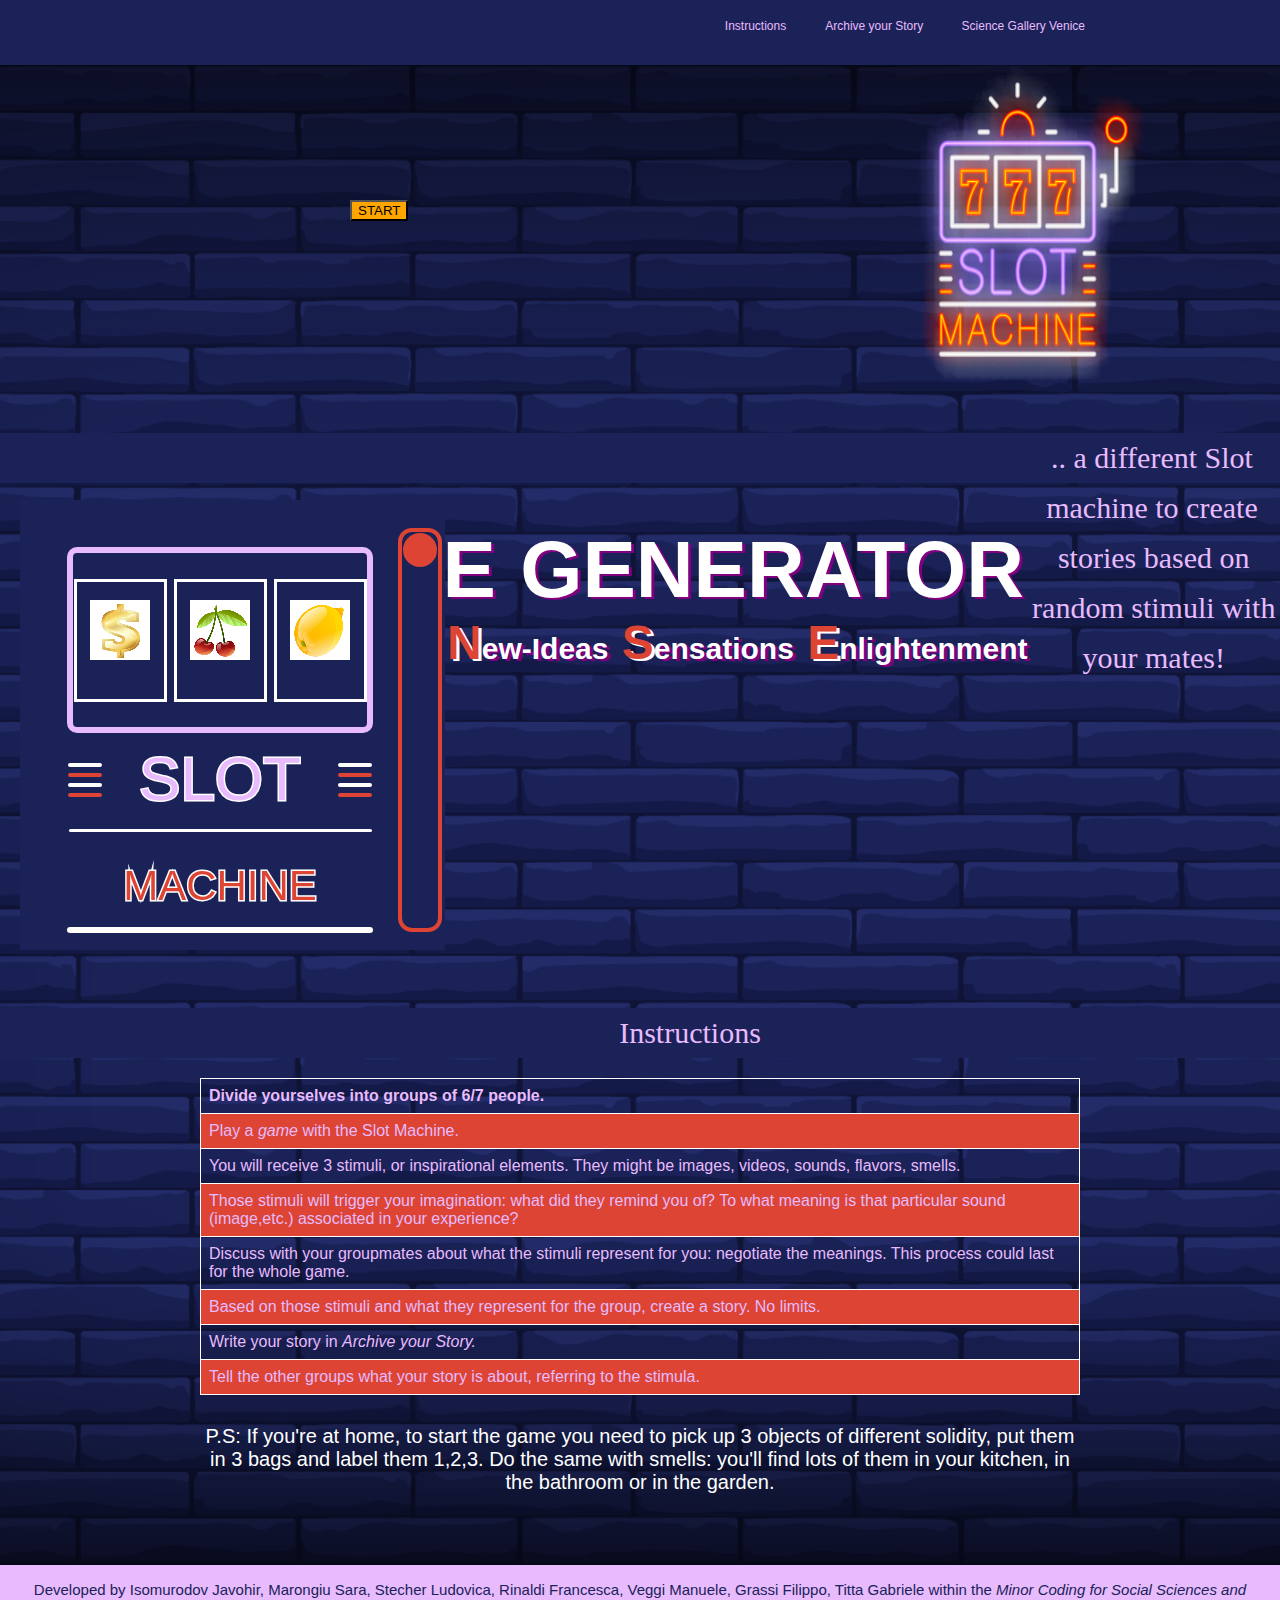
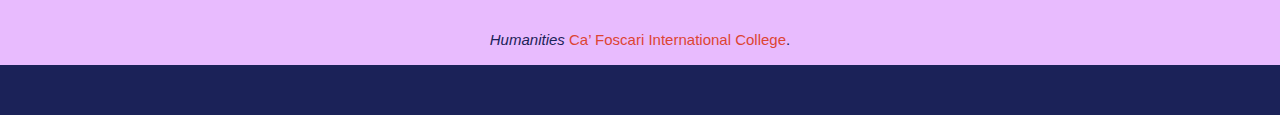
==== index.html @ ccc98c5e "index" ====
<!doctype html>
<html>
<head>
<meta charset="utf-8">
<title>5/SENSE GENERATOR SLOT MACHINE FOR RANDOM STORIES</title>
<meta name="description" content="5/SENSE GENERATOR  a different Slot Machine to create randomly stories with your mates">
<meta name="author" content="Gabriella">
<meta name="copyright" content=" Copyright @ 2019 - Gabriella - riferimento dello sviluppatore"> <!-- image può avere diversi formati: gif, jpg, svg - formato quadrato 32x32 px 64x64 -->
<meta name ="keywords" content="non esiste più">
<script src="p5.min.js"></script>
<script src="p5.dom.min.js"></script>
<script src="sketch2.js"></script>
<link rel="icon" href="img/logo_slot.png" type="image/png">
<link rel="stylesheet" href="css/style.css">
</head>
<body>
<div id="menu">
    <div id="contenuto_menu">
       <a class="ancore_menu" href="#instructions" title="Instructions"> Instructions</a>
       <a class="ancore_menu" href="https://forms.gle/Jv4sQNGTahTTh6jK7" title="Archive your story"> Archive your Story </a>
       <a class="ancore_menu" href="venice.sciencegallery.com" title="Visit Science Gallery Venice"> Science Gallery Venice </a>
    </div>
</div>
<div id="container">
    <div id="header">
    <div id="contenitore_immagine_paragrafi">
           <div id="immagine_destra">
            <img src="img/logo_slot.png" alt="slot machine" width="250" height="350">
           </div>
    <div id="paragrafi_sinistra">
        <h1>5/SENSE GENERATOR</h1>
        <h3 id="contenuto_fascia_header"> <span id="rosso">S</span>tories <span id="rosso">E</span>motions <span id="rosso">N</span>ew-Ideas <span id="rosso">S</span>ensations <span id="rosso">E</span>nlightenment</h3>
    </div>
    </div>
        <br>
         <div class="motto">
            <p> .. a different Slot machine to create stories based on random stimuli with your mates!</p></div>
        <div id="slot">


          </div>
        <div class="motto" id="instructions">
            <p>Instructions</p></div>
        <div id="points">
            <table>
              <tr>
                <th>Divide yourselves into groups of 6/7 people.</th>
              </tr>
              <tr>
                <td>Play a <i><a href="#slot">game</a></i> with the Slot Machine.</td>
              </tr>
              <tr>
                <td>You will receive 3 stimuli, or inspirational elements. They might be images, videos, sounds, flavors, smells.</td>
              </tr>
              <tr>
                <td>Those stimuli will trigger your imagination: what did they remind you of? To what meaning is that particular sound (image,etc.) associated in your experience?</td>
              </tr>
              <tr>
                <td>Discuss with your groupmates about what the stimuli represent for you: negotiate the meanings. This process could last for the whole game.</td>
              </tr>
              <tr>
                <td>Based on those stimuli and what they represent for the group, create a story. No limits.</td>
              </tr>
              <tr>
                <td>Write your story in <i><a href="https://forms.gle/Jv4sQNGTahTTh6jK7">Archive your Story.</a></i></td>
              </tr>
              <tr>
                <td>Tell the other groups what your story is about, referring to the stimula.</td>
              </tr>
            </table>
            <p>P.S: If you're at home, to start the game you need to pick up 3 objects of different solidity, put them in 3 bags and label them 1,2,3. Do the same with smells: you'll find lots of them in your kitchen, in the bathroom or in the garden.</p>

        </div>
    </div>
</div>
<div id="footer">
    <p id="footer"> Developed by Isomurodov Javohir, Marongiu Sara, Stecher Ludovica, Rinaldi  Francesca, Veggi Manuele, Grassi Filippo, Titta Gabriele within the <i>Minor Coding for Social Sciences and Humanities</i><a id="footer_collegio" href="https://www.unive.it/collegiointernazionale" title="Visit Ca' Foscari International College"> Ca’ Foscari International College</a>.
    <br>
    Supervisors: Prof. Massimo Warglien, Gabriella Traviglia
</p>

</div>

</body>
</html>
---- css/style.css ----
@charset "UTF-8";

*{
    margin:0; /* va indicare che non c'è margine laterale */
}

img {
    border:none;
}
/* shft di sx+option+parentesi quadra = parentesi graffa */

body {
    
    background-color: #1B2258;    
}

#menu {
    height: 40px;
    width:  1120px;
   
}
#contenuto_menu {
    line-height: 50px;
    margin: 0 auto;
    float:right;
}

.ancore_menu{
    color: #fff;
    font-size: 12px;
    font-family: Arial Narrow, sans-serif;
    text-decoration: none;
    margin-right: 35px;
    line-height: 40px; }
a:link {
    color: #E8BBFE;
    text-decoration: none;

}
a:visited {
    color: #fff;
}

a:hover {
    color: #DD4433;
}
a:active {
   color: #DD4433;
}
#container {
    height: 1500px;
    background-image: url(../img/cover.png);
    background-size: cover;
    background-position: center;
    background-repeat: repeat;  
}

#header {
    height: 300px;
} 
h1 {
    text-align: center;
    color:#fff;
    font-family: Arial Narrow, sans-serif;
    font-weight: normale; /* si può esprimenre anche in valore numerico da 0 a 900 */
    font-size: 80px;
    line-height: 10px;
    text-shadow: 3px 2px purple;
    word-spacing: 2px; 
    padding-left: 18px;
    float: left;
    /*margin-top: 150px;*/
    padding-top: 150px;
}

h3 {
    text-align: center;
    color:#fff;
    font-family: Arial Narrow, sans-serif;
    font-weight: normale; /* si può esprimenre anche in valore numerico da 0 a 900 */
    font-size: 30px;
    word-spacing: 5px;
    text-shadow: 3px 2px purple;
    padding-left: 18px;
    float: left;
    padding-top: 40px;
    /*margin-top: 40px;*/
}

#rosso {
    color: #DD4433; 
    text-shadow: 3px 2px #fff;
    font-size: 48px;
}

#contenitore_immagine_paragrafi { 
    width: 1000px;
    height: 300px;
    margin: 25px auto 25px;
}

#immagine_destra {
    width: 250px;
    height: 350px;
    float: right;
}
#immagine_destra img{
    margin-left: 5px;
}

.motto {
    height: 50px;
    text-align:center;
    background-color: #1B2258;  
}

.motto p {
    text-align: center;
    color:#E8BBFE;
    font-family: Bradley Hand, cursive;
    font-weight: normale; /* si può esprimenre anche in valore numerico da 0 a 900 */
    font-size: 30px;
    line-height: 50px; 
    margin-top: 25px;
}

#slot {
    height: 500px;
    
}

#slot p{
    color: #E8BBFE;
    font-size: 30px;
    font-family: Arial Narrow, sans-serif;
    text-decoration: none;
    text-align: center;
    padding-top: 250px;
}

#instructions {
    padding-left: 100px;
}

#points {
    padding-left: 200px;
    padding-right: 200px;
    padding-top: 20px;
}

li {
    color: #E8BBFE;
    font-size: 20px;
    font-family: Arial Narrow, sans-serif;
    text-decoration: none;
    text-align: justify; 
    line-height: 40px;
}

#points p {
    color: #fff;
    font-size: 20px;
    font-family: Arial Narrow, sans-serif;
    text-decoration: none;
    text-align: center;
    display: block;
    margin-top: 30px;
    margin-bottom: 30px;
}

table {
  font-family: arial, sans-serif;
  border-collapse: collapse;
  width: 100%;
}

td, th {
  border: 1px solid #fff;
  text-align: left;
  padding: 8px;
  color: #E8BBFE;
}

tr:nth-child(even) {
  background-color: #DD4433;
  color: #1B2258;
}

#footer {
    height:100px;
    background-color: #E8BBFE;
    
} 

#footer p {

    color: #1B2258;
    font-size: 15px;
    font-family: Arial Narrow, sans-serif;
    text-decoration: none;
    text-align: center;
    line-height: 50px;
}

#footer_collegio:link {
    color: #DD4433;
    text-decoration: none;
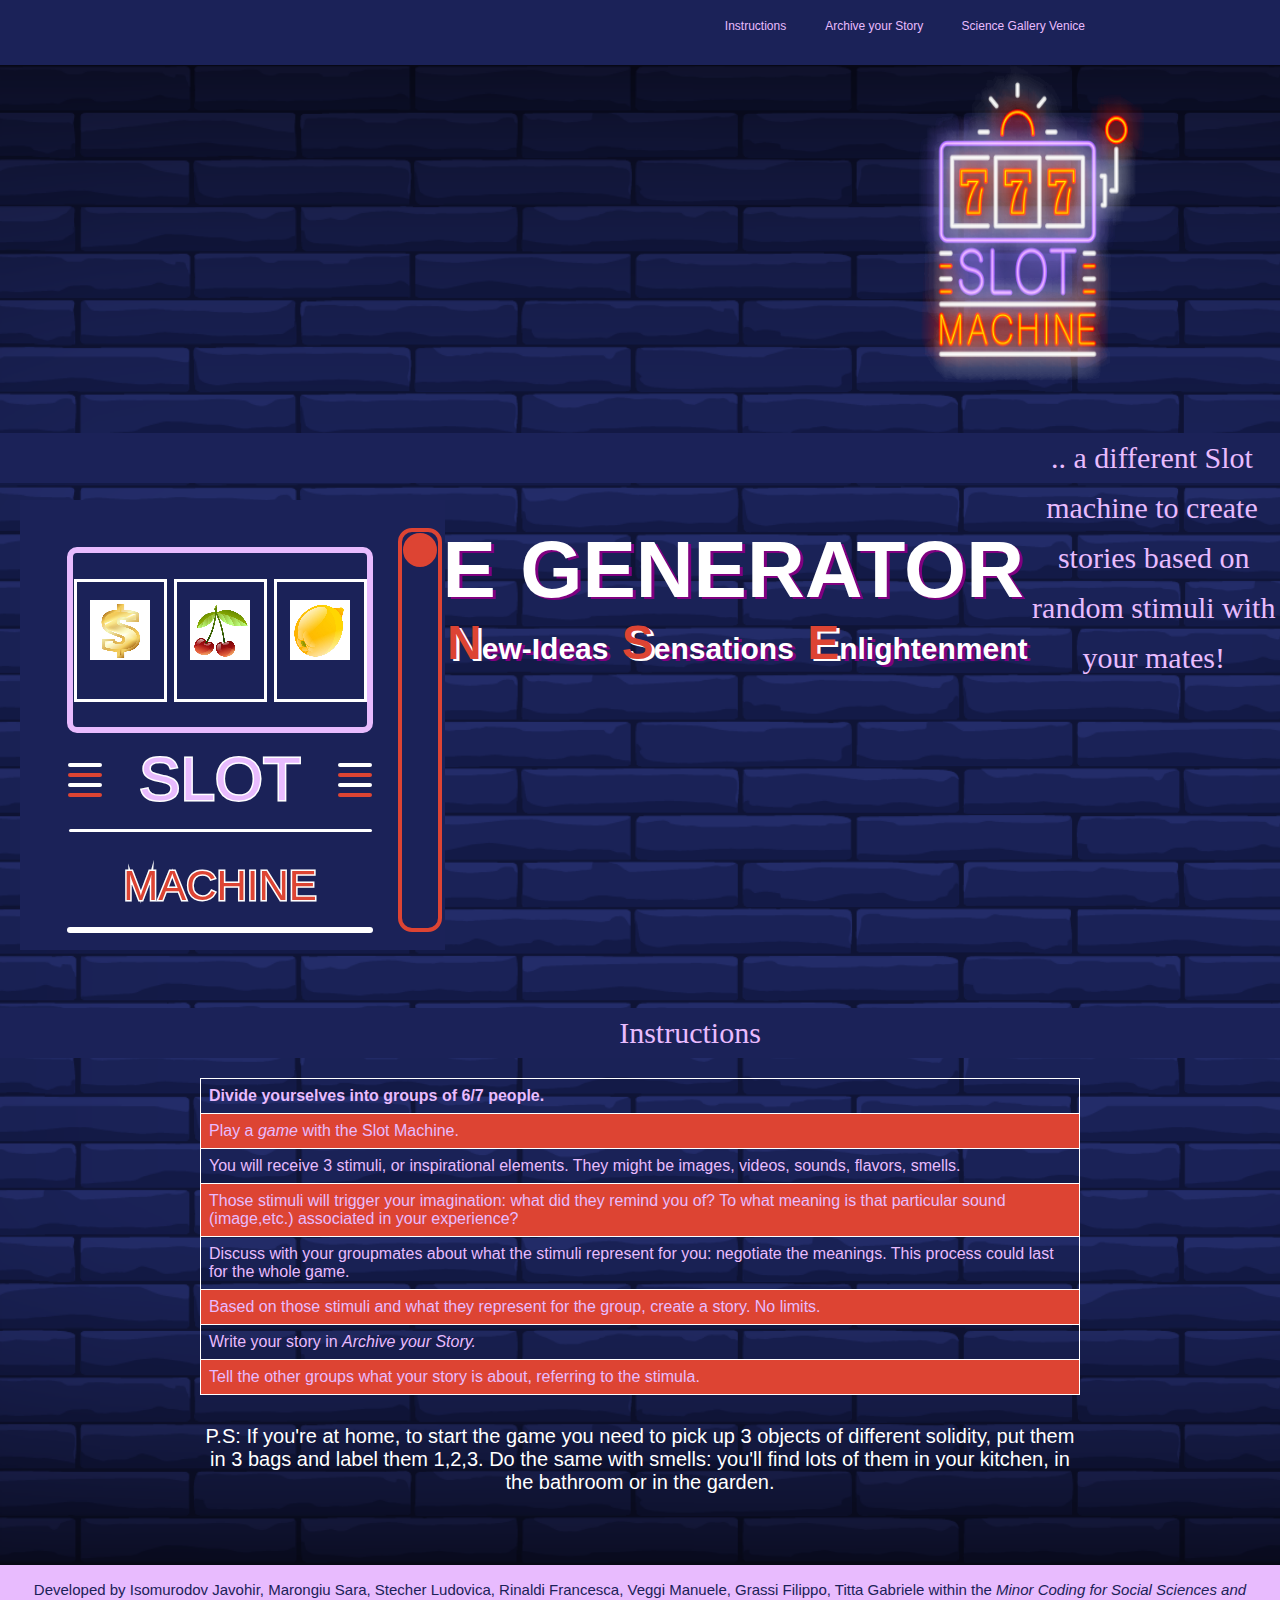
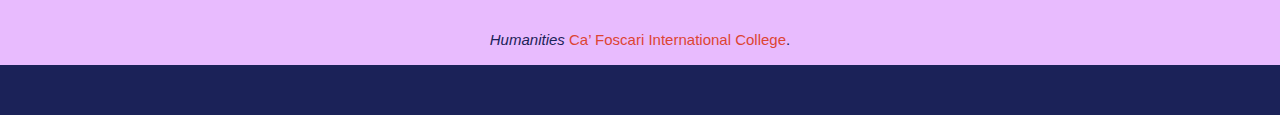
==== commit 279fab76: "Modifiche archive your story" ====
--- a/index.html
+++ b/index.html
@@ -17,8 +17,8 @@
 <div id="menu">
     <div id="contenuto_menu">
        <a class="ancore_menu" href="#instructions" title="Instructions"> Instructions</a>
-       <a class="ancore_menu" href="https://forms.gle/Jv4sQNGTahTTh6jK7" title="Archive your story"> Archive your Story </a>
-       <a class="ancore_menu" href="venice.sciencegallery.com" title="Visit Science Gallery Venice"> Science Gallery Venice </a>
+       <a class="ancore_menu" href="https://forms.gle/Jv4sQNGTahTTh6jK7" target="_blank" title="Archive your story"> Archive your Story </a>
+       <a class="ancore_menu" href="https://venice.sciencegallery.com/" target="_blank" title="Visit Science Gallery Venice"> Science Gallery Venice </a>
     </div>
 </div>
 <div id="container">
@@ -62,7 +62,7 @@
                 <td>Based on those stimuli and what they represent for the group, create a story. No limits.</td>
               </tr>
               <tr>
-                <td>Write your story in <i><a href="https://forms.gle/Jv4sQNGTahTTh6jK7">Archive your Story.</a></i></td>
+                <td>Write your story in <i><a href="https://forms.gle/k1YphwxbgLvdWzQR9" target="_blank" title="Archive your story">Archive your Story.</a></i></td>
               </tr>
               <tr>
                 <td>Tell the other groups what your story is about, referring to the stimula.</td>
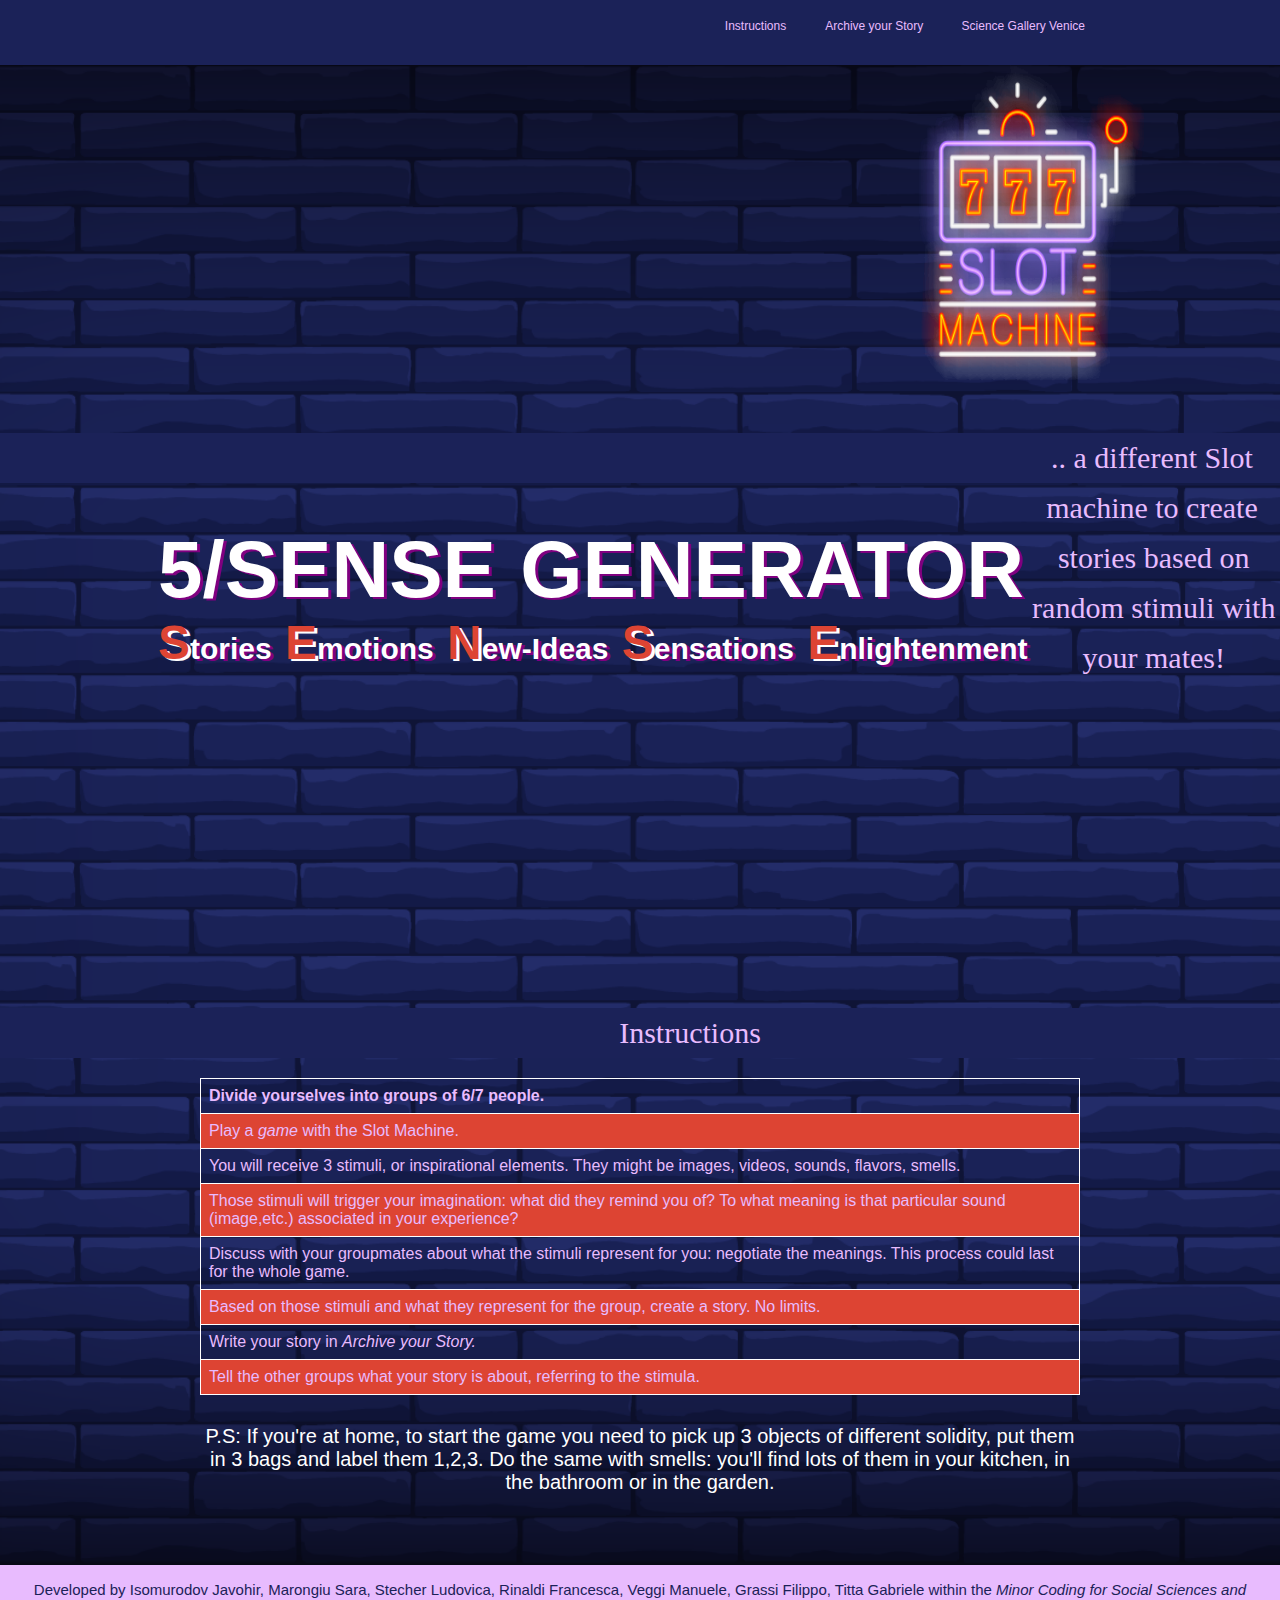
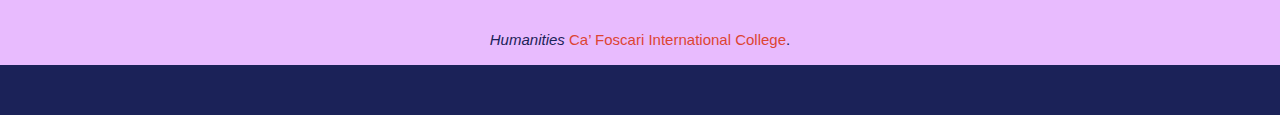
==== commit b3581749: "prova" ====
--- a/index.html
+++ b/index.html
@@ -76,7 +76,7 @@
 <div id="footer">
     <p id="footer"> Developed by Isomurodov Javohir, Marongiu Sara, Stecher Ludovica, Rinaldi  Francesca, Veggi Manuele, Grassi Filippo, Titta Gabriele within the <i>Minor Coding for Social Sciences and Humanities</i><a id="footer_collegio" href="https://www.unive.it/collegiointernazionale" title="Visit Ca' Foscari International College"> Ca’ Foscari International College</a>.
     <br>
-    Supervisors: Prof. Massimo Warglien, Gabriella Traviglia
+    Supervisors: Prof. Massimo Warglien, Gabriella Traviglia 
 </p>
 
 </div>
